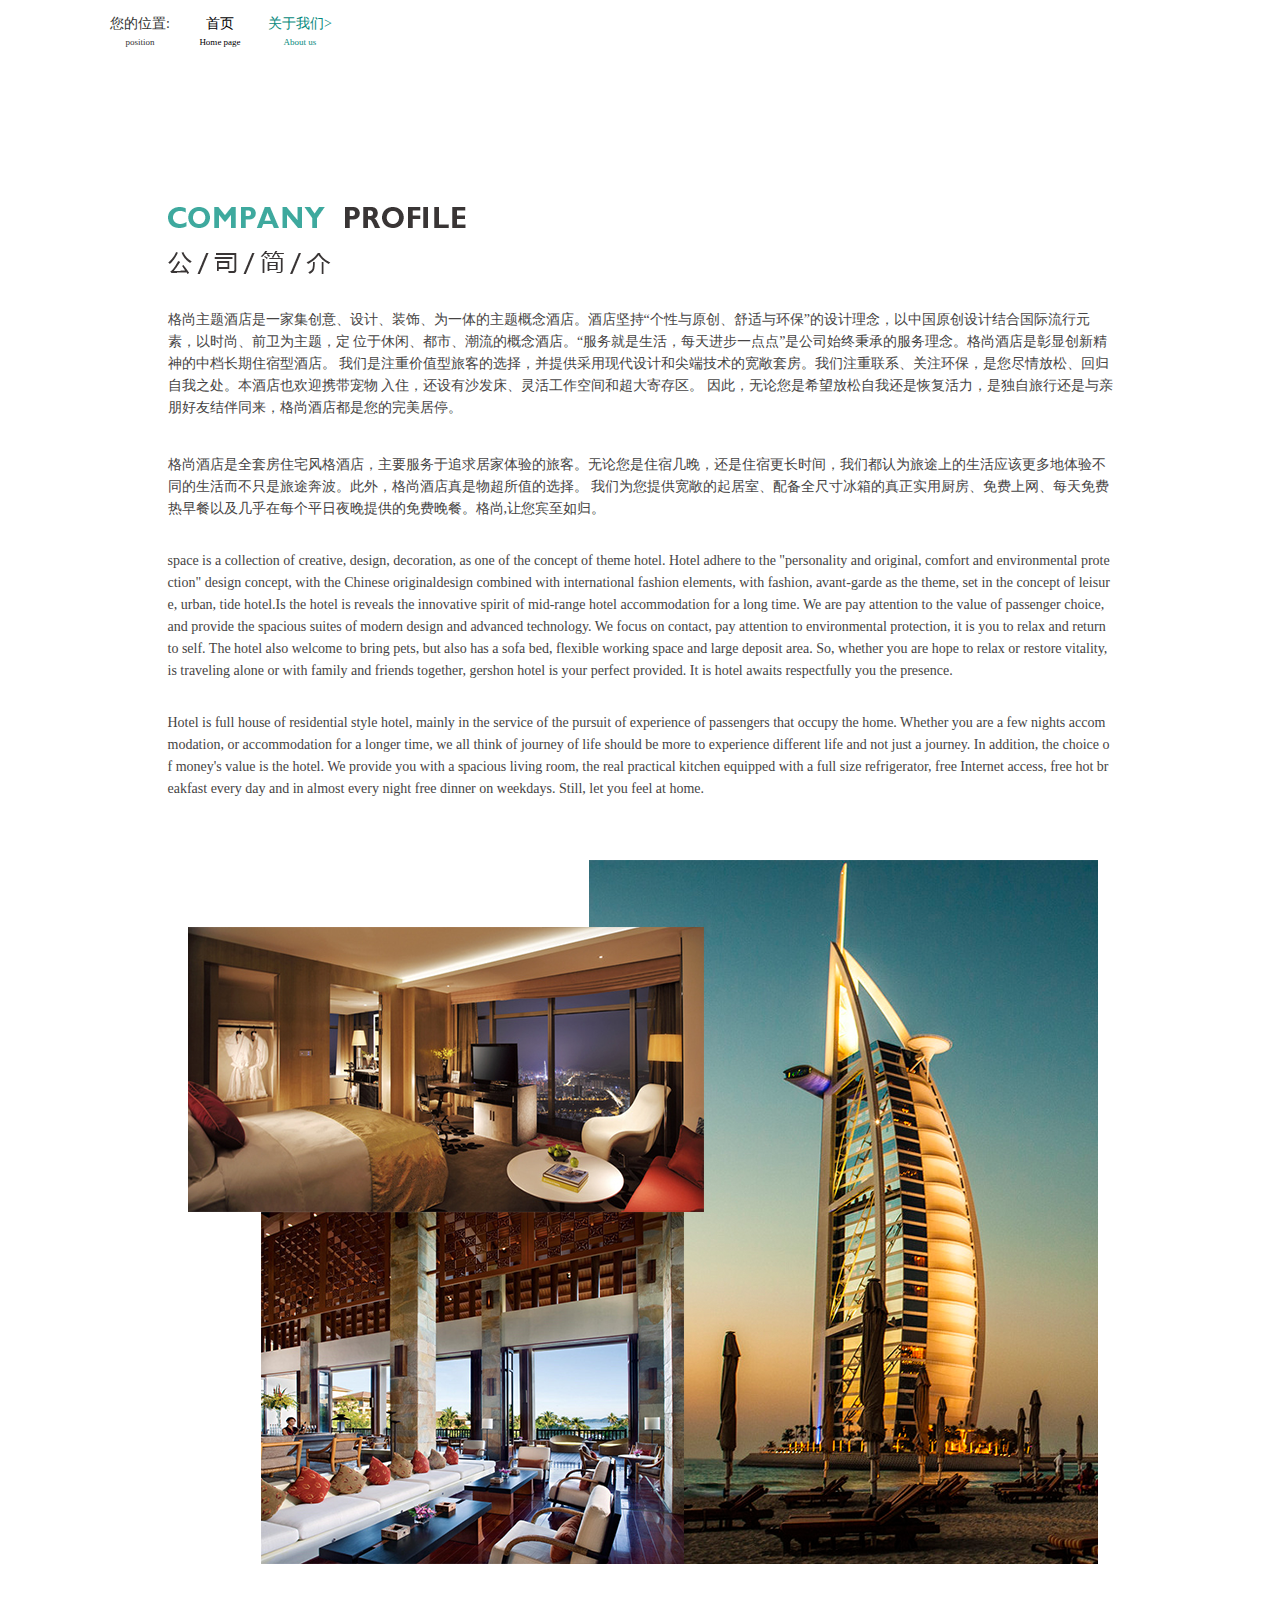
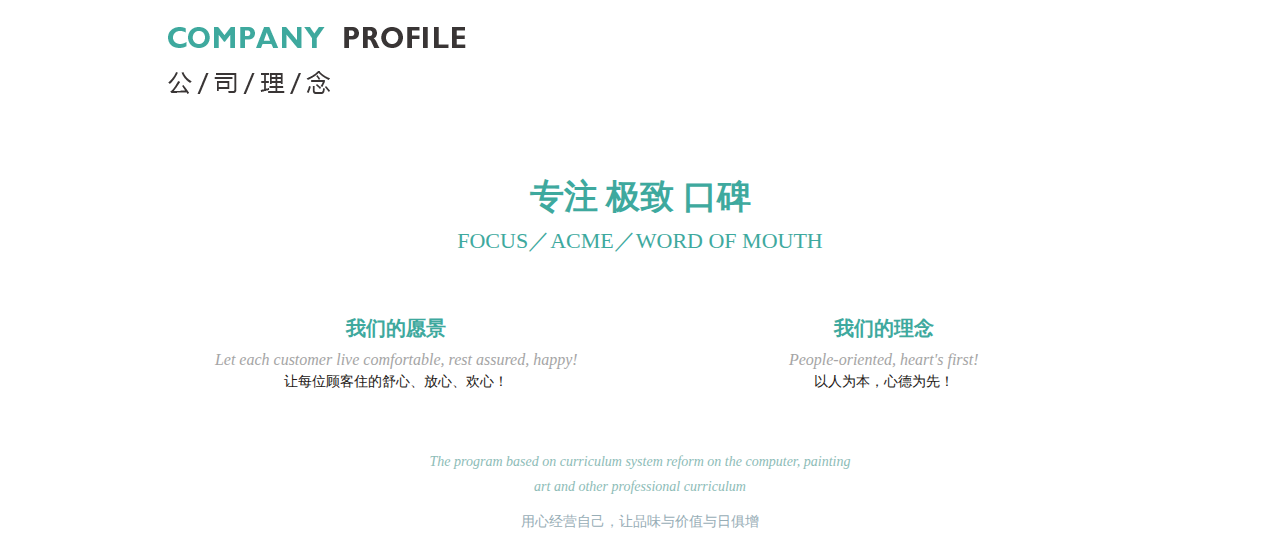
==== about.html @ 6a8d9f25 "about" ====
<!DOCTYPE html>
<html>
	<head>
		<meta charset="UTF-8">
		<title></title>
		<meta name="viewport" content="width=device-width,initial-scale=1,minimum-scale=1,maximum-scale=1,user-scalable=no" />
		
	</head>
	<script src="js/jquery.js"></script>
	<script src='js/bootstrap.min.js'></script>
	<script src='js/common.js'></script>
	<link rel="stylesheet" href="css/bootstrap.css" />
	<link rel="stylesheet" href="css/common.css" />
	<link rel="stylesheet" href="css/about.css" />
	<link rel="stylesheet" href="css/touch.css" />
	
	<body>
		<div class="container">
			<div class="row">
				<div class="g_top col-xs-12 col-lg-12">
					<img src="img/g_about_03.png" alt=""/>
					<ul class="g_nav">
						<li>
							<h1>您的位置:</h1>
							<p>position</p>
						</li>
						<li>
							<a href="">
								<h1>首页</h1>
								<p>Home page</p>
							</a>
							
						</li>
						<li>
							<a href="">
								<h1>关于我们&gt;</h1>
								<p>About us</p>
							</a>
						</li>
					</ul>
				</div>
			</div>
			<div class="row">
				<div class="col-xs-12 col-md-10 col-md-push-1">
					<div class="g_imgtop">
						<img src="img/g_about1_03.png" alt="" />
					</div>
				</div>
			</div>
			<div class="row">
				<div class="col-xs-12 col-md-10 col-md-push-1">
					<div class="g_imghead">
						<img src="img/g_touch_07.png" alt="" />
					</div>
				</div>
			</div>
			<div class="row">
				<div class="col-xs-12 col-md-10 col-md-push-1">
					<div class="g_p">
						<p>格尚主题酒店是一家集创意、设计、装饰、为一体的主题概念酒店。酒店坚持“个性与原创、舒适与环保”的设计理念，以中国原创设计结合国际流行元素，以时尚、前卫为主题，定 位于休闲、都市、潮流的概念酒店。“服务就是生活，每天进步一点点”是公司始终秉承的服务理念。格尚酒店是彰显创新精神的中档长期住宿型酒店。 我们是注重价值型旅客的选择，并提供采用现代设计和尖端技术的宽敞套房。我们注重联系、关注环保，是您尽情放松、回归自我之处。本酒店也欢迎携带宠物 入住，还设有沙发床、灵活工作空间和超大寄存区。 因此，无论您是希望放松自我还是恢复活力，是独自旅行还是与亲朋好友结伴同来，格尚酒店都是您的完美居停。</p>
					</div>
				</div>
			</div>
			<div class="row">
				<div class="col-xs-12 col-md-10 col-md-push-1">
					<div class="g_p1">
						<p>格尚酒店是全套房住宅风格酒店，主要服务于追求居家体验的旅客。无论您是住宿几晚，还是住宿更长时间，我们都认为旅途上的生活应该更多地体验不同的生活而不只是旅途奔波。此外，格尚酒店真是物超所值的选择。 我们为您提供宽敞的起居室、配备全尺寸冰箱的真正实用厨房、免费上网、每天免费热早餐以及几乎在每个平日夜晚提供的免费晚餐。格尚,让您宾至如归。</p>
					</div>
				</div>
			</div>
			<div class="row">
				<div class="col-xs-12 col-md-10 col-md-push-1">
					<div class="g_h">
						<h1>space is a collection of creative, design, decoration, as one of the concept of theme hotel. Hotel adhere to the "personality and original, comfort and environmental protection" design concept, with the Chinese originaldesign combined with international fashion elements, with fashion, avant-garde as the theme, set in the concept of leisure, urban, tide hotel.Is the hotel is reveals the innovative spirit of mid-range hotel accommodation for a long time. We are pay attention to the value of passenger choice, and provide the spacious suites of modern design and advanced technology. We focus on contact, pay attention to environmental protection, it is you to relax and return to self. The hotel also welcome to bring pets, but also has a sofa bed, flexible working space and large deposit area. So, whether you are hope to relax or restore vitality, is traveling alone or with family and friends together, gershon hotel is your perfect provided. It is hotel awaits respectfully you the presence.</h1>
					</div>
				</div>
			</div>
			<div class="row">
				<div class="col-xs-12 col-md-10 col-md-push-1">
					<div class="g_h">
						<h1>Hotel is full house of residential style hotel, mainly in the service of the pursuit of experience of passengers that occupy the home. Whether you are a few nights accommodation, or accommodation for a longer time, we all think of journey of life should be more to experience different life and not just a journey. In addition, the choice of money's value is the hotel. We provide you with a spacious living room, the real practical kitchen equipped with a full size refrigerator, free Internet access, free hot breakfast every day and in almost every night free dinner on weekdays. Still, let you feel at home.</h1>
					</div>
				</div>
			</div>
			<!--展示页-->
			<!--<div class="g_lvline"></div>-->
			<div class="row g_display1">
				<div class="col-md-10 col-md-push-1">
					<div class="row g_active">
						<div class="col-md-7 g_tu">
							<div class="g_left">
								<img src="img/g_datouch_03.png" alt="" class="t" />
								<img src="img/g_datouch1_03.png" alt="" class="b" />
							</div>
						</div>
						<div class="col-md-7 col-md-push-5 g_tu1">
							<div class="g_right">
								<img src="img/g_datouch2_03.png" alt="" />
							</div>
						</div>
					</div>
				</div>
			</div>
			<div class="row g_display">
				<div class="col-xs-12 col-md-10 col-md-push-1">
					<div class="row">
						<div class="col-xs-8">
							<div class="g_img1">
								<img src="img/g_touch2_03.png" alt="" />
							</div>
						</div>
					</div>
				</div>
			</div>
			<div class="row g_display">
				<div class="col-xs-10 col-xs-push-2">
					<div class="g_img3">
						<img src="img/g_touchimg_03.png" alt="" />
					</div>
					<div class="g_img2">
						<img src="img/g_touch1_03.png"/>
					</div>
				</div>
			</div>
			
			<!--公司理念-->
			<div class="row">
				<div class="col-xs-12 col-md-10 col-md-push-1">
					<div class="g_imghead">
						<img src="img/g_touch4_03.png" alt="" />
					</div>
				</div>
			</div>
			<div class="row">
				<div class="col-xs-12 col-md-10 col-md-push-1">
					<div class="row">
						<div class="col-xs-12 col-md-12">
							<div class="g_linian">
								<h2>专注  极致  口碑</h2>
								<p>FOCUS／ACME／WORD OF MOUTH</p>
							</div>
						</div>
						<div class="col-xs-12 g_sxian">
							<div class="g_l">
								
							</div>
						</div>
						<div class="col-xs-12 col-md-6">
							<div class="g_dream">
								<h3>我们的愿景</h3>
								<em>Let each customer live comfortable, rest assured, happy!</em>
								<p>让每位顾客住的舒心、放心、欢心！</p>
							</div>
						</div>
						<div class="col-xs-12 col-md-6">
							<div class="g_dream">
								<h3>我们的理念</h3>
								<em>People-oriented, heart's first!</em>
								<p>以人为本，心德为先！</p>
							</div>
						</div>
					</div>
				</div>
			</div>
			<div class="row">
				<div class="col-xs-12 col-md-8 col-md-push-2">
					<div class="g_copy1">
						<em>The program based on curriculum system reform on the computer, painting </em>
						<em>art and other professional curriculum</em>
						<div class="g_text" id="">
							<span>用心经营自己，让品味与价值与日俱增</span>
						</div>
					</div>
				</div>
			</div>	
			<div class="row">
				<div class="col-xs-12 col-md-8 col-md-push-2">
					<div class="g_shadow">
						<img src="img/g_shadow_03.png" alt="" />
					</div>
				</div>
			</div>
		</div>
	</body>
</html>
---- css/common.css ----
* {
  padding: 0;
  margin: 0;
  list-style: none;
}

.q-head {
  height: auto;
}

.q-head p {
  margin: 0;
  height: auto;
}

.q-header {
  height: 10.9rem;
  background: url(../img/q-header.png) no-repeat;
  background-size: 100%;
  overflow: hidden;
}

.q-header .q-hFont {
  height: 4.54rem;
  background: url(../img/q-nav.png) no-repeat;
  background-size: 100%;
}

.q-header .q-hFont p {
  height: 1.51rem;
  margin: 0;
  overflow: hidden;
}

.q-header .q-hFont p a {
  display: flex;
  flex-wrap: wrap;
  height: 100%;
  color: #a6a6a6;
  font-weight: 500;
  font-size: 0.13rem;
  align-content: center;
  justify-content: center;
}

.q-header .q-hFont p a span {
  display: block;
  width: 100%;
  color: #50af71;
  text-align: center;
  font-weight: bolder;
  font-size: 0.18rem;
}

footer {
  width: 100%;
  height: auto;
  background: #08635a;
  overflow: hidden;
  padding-top: .1rem;
}

footer p {
  height: .5rem;
  line-height: .36rem;
  text-align: center;
  color: #bcc7c6;
}

@media screen and (min-width: 768px) {
  footer {
    height: 0.5rem;
  }
}

.q-headFont {
  position: absolute;
  top: 0;
  left: 1.6rem;
  width: 1.6rem;
  height: 2.59rem;
  background: #fff;
}

.q-headFont > p {
  margin: 0;
  height: .48rem;
  display: flex;
  justify-content: center;
  align-items: center;
}

.q-headFont > p img {
  width: 80%;
  height: .38rem;
}

.q-headFont > div {
  height: 2rem;
  background: url(../img/q-nav.png) no-repeat;
  background-size: 100%;
}

.q-headFont > div p {
  height: .29rem;
  background: url(../img/q-shadow.png) no-repeat;
  background-size: 100%;
  padding-top: .1rem;
}

.q-headFont > div p a {
  display: flex;
  flex-wrap: wrap;
  height: 100%;
  color: #a6a6a6;
  font-weight: 500;
  font-size: 0.08rem;
  align-content: center;
  justify-content: center;
}

.q-headFont > div p a span {
  display: block;
  width: 100%;
  color: #50af71;
  text-align: center;
  font-weight: bolder;
  font-size: 0.09rem;
}
---- css/about.css ----
@charset "UTF-8";
* {
  padding: 0;
  margin: 0;
  list-style: none;
  font-size: 12px;
  font-family: "微软雅黑";
}

a {
  text-decoration: none;
  color: #000;
}

.g_top img {
  margin-top: 20px;
  width: 30px;
  float: left;
}

.g_nav {
  width: 240px;
  height: 53px;
  float: left;
}

.g_nav li {
  float: left;
  height: 53px;
  width: 80px;
}

.g_nav li a {
  display: block;
  width: 100%;
  height: 100%;
}

.g_nav li h1 {
  width: 100%;
  text-align: center;
  line-height: 8px;
  font-size: 14px;
}

.g_nav li p {
  width: 100%;
  text-align: center;
  line-height: 8px;
  font-size: 9px;
}

.g_nav li:nth-child(3) h1 {
  color: #06897c;
}

.g_nav li:nth-child(3) p {
  color: #06897c;
}

.g_imgtop {
  width: 100%;
  height: 143px;
  position: relative;
}

.g_imgtop img {
  width: 306px;
  position: absolute;
  left: 0;
  right: 0;
  top: 0;
  bottom: 0;
  margin: auto;
}

.g_imghead {
  width: 100%;
  height: 114px;
}

.g_imghead img {
  width: 306px;
}

.g_p {
  width: 100%;
  height: auto;
}

.g_p p {
  width: 100%;
  color: #464444;
  font-size: 14px;
  font-family: "微软雅黑";
  font-weight: 500;
  line-height: 22px;
}

.g_p1 {
  width: 100%;
  height: auto;
  margin-top: 25px;
}

.g_p1 p {
  width: 100%;
  color: #464444;
  font-size: 14px;
  font-family: "微软雅黑";
  font-weight: 500;
  line-height: 22px;
}

.g_h {
  width: 100%;
  height: auto;
}

.g_h h1 {
  word-break: break-all;
  width: 100%;
  color: #464444;
  font-size: 14px;
  font-family: "苹方";
  font-weight: 500;
  line-height: 22px;
}

.g_lvline {
  width: 100%;
  height: 132px;
  background: #3ea99e;
}

.g_linian {
  width: 100%;
  height: auto;
  margin-top: 50px;
}

.g_linian h2 {
  width: 100%;
  text-align: center;
  color: #3ea99e;
  font-weight: bold;
  font-size: 34px;
}

.g_linian p {
  width: 100%;
  text-align: center;
  color: #3ea99e;
  font-size: 22px;
  font-family: '苹方';
}

.g_dream {
  width: 100%;
  height: auto;
  margin-top: 50px;
}

.g_dream h3 {
  width: 100%;
  text-align: center;
  color: #3ea99e;
  font-size: 20px;
  font-weight: 600;
}

.g_dream em {
  display: block;
  width: 100%;
  text-align: center;
  color: #a5a5a5;
  font-size: 16px;
  font-family: '苹方';
}

.g_dream p {
  width: 100%;
  text-align: center;
  color: #231815;
  font-size: 14px;
  font-family: "微软雅黑";
}

.g_copy1 {
  margin-top: 50px;
}

.g_display {
  display: none;
}

.g_active {
  margin-top: 50px;
  margin-bottom: 50px;
  width: 100%;
  height: 704px;
  overflow: hidden;
  position: relative;
}

.g_active .g_tu {
  height: 100%;
  float: left;
  position: absolute;
  left: 0;
  top: 0;
}

.g_active .g_tu .t {
  position: absolute;
  right: 0px;
  bottom: 352px;
  z-index: 1;
}

.g_active .g_tu .b {
  position: absolute;
  right: 20px;
  bottom: 0;
  z-index: 1;
}

.g_active .g_tu1 {
  height: 100%;
  float: left;
  position: absolute;
  right: 0;
  top: 0;
}

.g_active .g_tu1 .g_right {
  position: absolute;
  right: 0;
  bottom: 0;
}

.g_active .g_tu1 .g_right img {
  width: 100%;
}

.g_sxian {
  display: none;
}

@media screen and (max-width: 1200px) {
  .g_active {
    margin-top: 0;
    margin-bottom: 50px;
    overflow: hidden;
    position: relative;
  }
  .t {
    width: 100%;
    position: absolute;
    right: -30px !important;
    bottom: 302px !important;
    z-index: 1;
  }
  .b {
    width: 80%;
    position: absolute;
    right: 10px !important;
    bottom: 0;
    z-index: 1;
  }
  .g_right {
    width: 100%;
    position: absolute;
    right: 0;
    bottom: 0;
  }
  .g_right img {
    width: 100%;
  }
}

@media screen and (max-width: 992px) {
  .g_imgtop {
    width: 100%;
    height: 1.7rem;
    position: relative;
    margin-top: 20px;
  }
  .g_imgtop img {
    width: 3.62rem;
    position: absolute;
    left: 0;
    right: 0;
    top: 0;
    bottom: 0;
    margin: auto;
  }
  .g_imghead {
    width: 100%;
    height: 1.14rem;
  }
  .g_imghead img {
    width: 3.5rem;
  }
  .g_linian h2 {
    font-size: 0.34rem;
  }
  .g_linian p {
    font-size: 0.22rem;
  }
  .g_dream h3 {
    font-size: 0.28rem;
  }
  .g_dream em {
    font-size: 0.2rem;
  }
  .g_dream p {
    font-size: 0.18rem;
  }
  .g_display1 {
    display: none;
  }
  .g_display {
    display: block;
  }
  .g_img1 {
    width: 100%;
  }
  .g_img1 img {
    width: 4.72rem;
  }
  .g_img2 {
    width: 30%;
    margin-top: -1.7rem;
    float: right;
  }
  .g_img2 img {
    width: 100%;
  }
  .g_img3 {
    width: 70%;
    float: right;
    margin-top: -1.7rem;
  }
  .g_img3 img {
    width: 100%;
  }
  .g_sxian {
    display: block;
  }
}
---- css/touch.css ----
@charset "UTF-8";
* {
  padding: 0;
  margin: 0;
  list-style: none;
  font-size: 12px;
  font-family: "微软雅黑";
}

a {
  text-decoration: none;
  color: #000;
}

.g_top img {
  margin-top: 20px;
  width: 30px;
  float: left;
}

.g_nav {
  width: 240px;
  height: 53px;
  float: left;
}

.g_nav li {
  float: left;
  height: 53px;
  width: 80px;
}

.g_nav li a {
  display: block;
  width: 100%;
  height: 100%;
}

.g_nav li h1 {
  width: 100%;
  text-align: center;
  line-height: 8px;
  font-size: 14px;
}

.g_nav li p {
  width: 100%;
  text-align: center;
  line-height: 8px;
  font-size: 9px;
}

.g_nav li:nth-child(3) h1 {
  color: #06897c;
}

.g_nav li:nth-child(3) p {
  color: #06897c;
}

.g_imgtop {
  width: 100%;
  height: 132px;
  position: relative;
}

.g_imgtop img {
  width: 282px;
  position: absolute;
  left: 0;
  right: 0;
  bottom: 0;
  top: 0;
  margin: auto;
}

.g_touch a {
  display: block;
  width: 100%;
  height: auto;
}

.g_touch span {
  display: block;
  width: 3px;
  height: 34px;
  background: #4bc460;
  position: absolute;
  display: none;
}

.g_touch span.g_left {
  left: -3px;
  top: 10px;
}

.g_touch span.g_right {
  right: -3px;
  top: 10px;
}

.has-success .form-control {
  border-radius: 0;
  border-color: #6c6c6c;
  color: #6c6c6c;
}

.g_shadow {
  width: 100%;
  display: none;
  text-align: center;
  margin-top: 10px;
}

.g_shadow img {
  width: 5.4rem;
}

@media screen and (min-width: 992px) {
  .g_touch {
    position: relative;
    width: 100%;
    height: auto;
    float: left;
    border: 1px solid #fff;
    box-sizing: border-box;
    margin-top: 20px;
  }
  .g_touch .g_icon {
    text-align: center;
  }
  .g_touch .g_icon img {
    width: 55px;
  }
  .g_touch .g_icon h2 {
    font-size: 12px;
    width: 100%;
    text-align: center;
  }
  .g_line {
    display: none;
  }
  .g_touch:hover {
    border: 1px solid #000;
    box-sizing: border-box;
  }
  .g_touch:hover span {
    display: block;
  }
  .g_map {
    width: 100%;
    margin-top: 50px;
    margin-bottom: 50px;
    position: relative;
    border: 1px solid #88d996;
  }
  .g_map img {
    width: 100%;
  }
  .g_map .g_tell {
    width: 238px;
    height: 45px;
    position: absolute;
    top: -22px;
    left: 50%;
    margin-left: -119px;
    border-radius: 50px;
    border: 2px solid #06897c;
    background: #fff;
  }
  .g_map .g_tell span {
    display: block;
    width: 100%;
    height: 100%;
    text-align: center;
    line-height: 45px;
    font-size: 30px;
    color: #06897c;
  }
  .g_copy {
    width: 100%;
    height: auto;
    overflow: hidden;
  }
  .g_copy .g_text {
    width: 100%;
    height: 21px;
    margin-bottom: 15px;
  }
  .g_copy .g_text span:nth-child(1) {
    display: block;
    color: #97adb6;
    font-size: 15px;
    font-family: 'Arial';
    float: left;
    width: 50%;
    text-align: right;
  }
  .g_copy .g_text span:nth-child(2) {
    display: block;
    font-size: 15px;
    font-family: 'Arial';
    width: 50%;
    float: left;
    text-align: left;
  }
  .g_copy em {
    display: block;
    color: #7b7b7b;
    font-size: 10px;
    font-family: 'Arial';
    width: 100%;
    text-align: center;
    margin: 0;
    margin-bottom: 5px;
  }
  .g_copy1 {
    width: 100%;
    height: auto;
    overflow: hidden;
  }
  .g_copy1 .g_text {
    width: 100%;
    height: 21px;
    margin-bottom: 15px;
  }
  .g_copy1 .g_text span:nth-child(1) {
    display: block;
    color: #97adb6;
    font-size: 14px;
    font-family: '微软雅黑';
    float: left;
    width: 100%;
    text-align: center;
    margin-top: 10px;
  }
  .g_copy1 em {
    display: block;
    color: #8dbcb7;
    font-size: 14px;
    font-family: 'Tahoma';
    width: 100%;
    text-align: center;
    margin: 0;
    margin-bottom: 5px;
  }
  .g_yj {
    width: 100%;
    margin-top: 50px;
    margin-bottom: 20px;
  }
  .g_yj img {
    width: 325px;
  }
  .g_input {
    width: 100%;
  }
  .g_input input {
    height: 38px;
  }
}

@media screen and (max-width: 992px) {
  .g_imgtop {
    width: 100%;
    height: 1.32rem;
    position: relative;
  }
  .g_imgtop img {
    width: 3.6rem;
    position: absolute;
    left: 0;
    right: 0;
    bottom: 0;
    top: 0;
    margin: auto;
  }
  .g_touch {
    position: relative;
    width: 100%;
    height: auto;
    float: left;
    border: 1px solid #fff;
    box-sizing: border-box;
  }
  .g_touch .g_icon {
    text-align: center;
  }
  .g_touch .g_icon img {
    width: 66px;
  }
  .g_touch .g_icon h2 {
    font-size: 18px;
    width: 100%;
    text-align: center;
  }
  .g_line {
    margin-top: 30px;
    margin-bottom: 30px;
    display: block;
    width: 100%;
  }
  .g_line img {
    width: 100%;
  }
  .g_map {
    width: 100%;
    margin-top: 50px;
    margin-bottom: 50px;
    position: relative;
  }
  .g_map img {
    width: 100%;
  }
  .g_map .g_tell {
    width: 3.08rem;
    height: 0.56rem;
    position: absolute;
    top: -0.28rem;
    left: 50%;
    margin-left: -1.54rem;
    border-radius: 50px;
    border: 2px solid #06897c;
    background: #fff;
  }
  .g_map .g_tell span {
    display: block;
    width: 100%;
    height: 100%;
    text-align: center;
    line-height: 0.56rem;
    font-size: 0.3rem;
    color: #06897c;
  }
  .g_copy {
    width: 100%;
    height: auto;
    overflow: hidden;
  }
  .g_copy .g_text {
    width: 100%;
    height: 21px;
    margin-bottom: 15px;
  }
  .g_copy .g_text span:nth-child(1) {
    display: block;
    color: #97adb6;
    font-size: 18px;
    font-family: 'Arial';
    float: left;
    width: 50%;
    text-align: right;
  }
  .g_copy .g_text span:nth-child(2) {
    display: block;
    font-size: 18px;
    font-family: 'Arial';
    width: 50%;
    float: left;
    text-align: left;
  }
  .g_copy em {
    display: block;
    color: #7b7b7b;
    font-size: 14px;
    font-family: 'Arial';
    width: 100%;
    text-align: center;
    margin: 0;
    margin-bottom: 5px;
  }
  .g_copy1 {
    width: 100%;
    height: auto;
    overflow: hidden;
  }
  .g_copy1 .g_text {
    width: 100%;
    height: 21px;
    margin-bottom: 15px;
  }
  .g_copy1 .g_text span:nth-child(1) {
    display: block;
    color: #97adb6;
    font-size: 18px;
    font-family: '微软雅黑';
    float: left;
    width: 100%;
    text-align: center;
    margin-top: 10px;
  }
  .g_copy1 em {
    display: block;
    color: #8dbcb7;
    font-size: 18px;
    font-family: 'Tahoma';
    width: 100%;
    text-align: center;
    margin: 0;
    margin-bottom: 5px;
  }
  .g_yj {
    width: 100%;
    margin-top: 50px;
    margin-bottom: 20px;
  }
  .g_yj img {
    width: 3.25rem;
  }
  .g_input {
    width: 100%;
  }
  .g_input input {
    height: 38px;
  }
  .g_shadow {
    display: block;
  }
}

.g_textarea {
  width: 100%;
  height: 140px;
}

.g_textarea .g_mess {
  width: 100%;
  height: 100%;
  border: 1px solid #6c6c6c;
  resize: none;
}

.g_button {
  width: 100%;
  margin-bottom: 50px;
  margin-top: 20px;
}

.g_button .g_btn {
  width: 1.92rem;
  height: 60px;
  background: #fff;
  border: 1px solid #6c6c6c;
  color: #6c6c6c;
  font-size: 0.16rem;
  text-align: center;
  letter-spacing: 0.05rem;
}
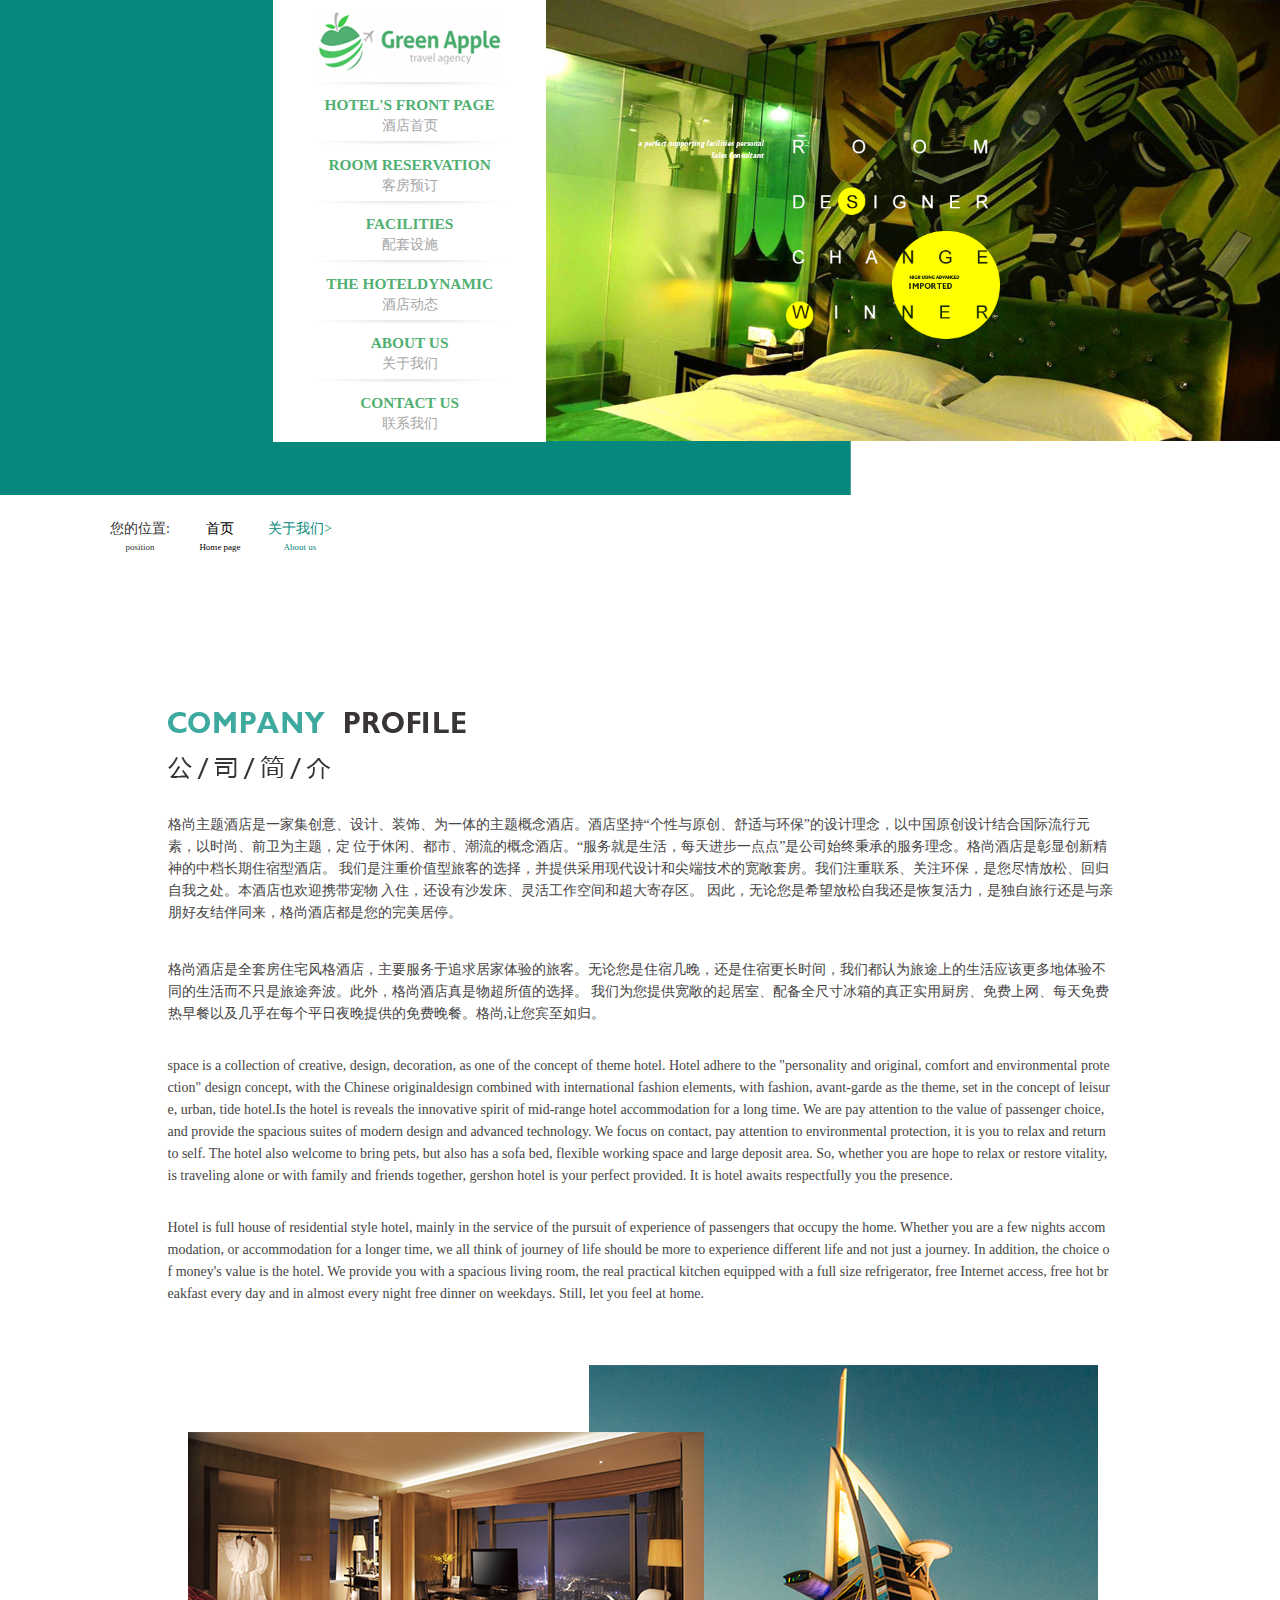
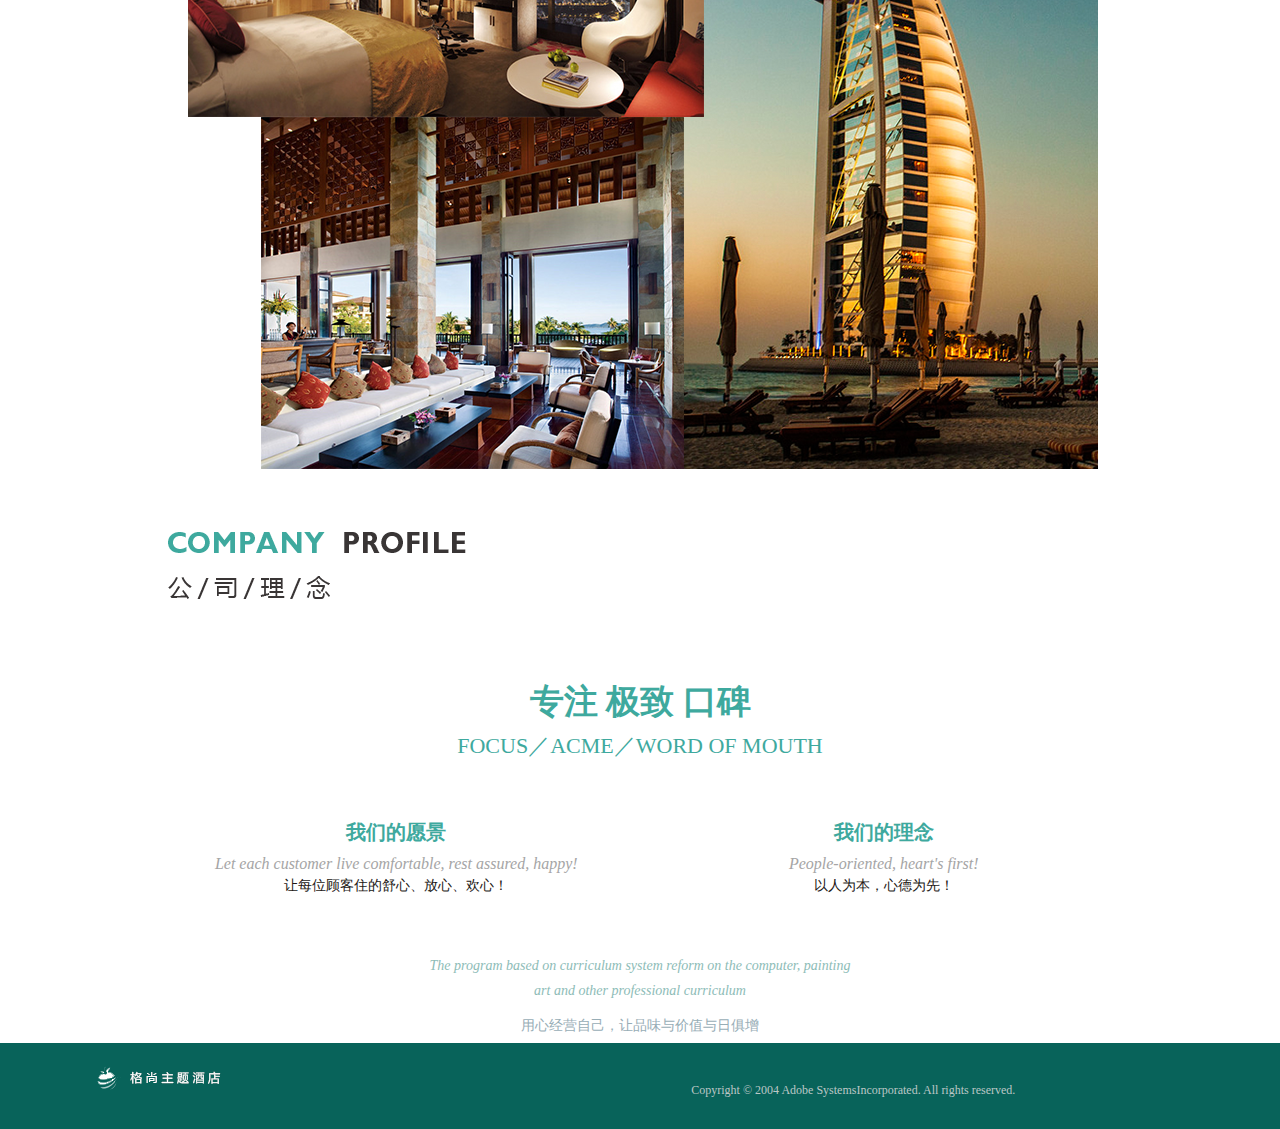
==== commit b957562d: "about的" ====
--- a/about.html
+++ b/about.html
@@ -13,8 +13,99 @@
 	<link rel="stylesheet" href="css/common.css" />
 	<link rel="stylesheet" href="css/about.css" />
 	<link rel="stylesheet" href="css/touch.css" />
-	
 	<body>
+		<header>
+			<p class="hidden-xs">
+				<img class="img-responsive center-block" src="img/head.png" alt="" />	
+				<div class="hidden-xs q-headFont">
+					<p>
+						<img class="col-sm-6 img-responsive center-block"  src="img/q-head.png" alt="" />
+					</p>
+					
+					<div>
+						<p>
+							<a class="col-xs-12" href="javascript:;">
+								<span>HOTEL'S FRONT PAGE</span>
+								酒店首页
+							</a>
+						</p>
+						<p>
+							<a class="col-xs-12" href="javascript:;">
+								<span>ROOM RESERVATION</span>
+								客房预订
+							</a>
+						</p>
+						<p>
+							<a class="col-xs-12" href="javascript:;">
+								<span>FACILITIES</span>
+								配套设施
+							</a>
+						</p>
+						<p>
+							<a class="col-xs-12" href="javascript:;">
+								<span>THE HOTELDYNAMIC</span>
+								酒店动态
+							</a>
+						</p>
+						<p>
+							<a class="col-xs-12" href="javascript:;">
+								<span>ABOUT US</span>
+								关于我们
+							</a>
+						</p>
+						<p>
+							<a class="col-xs-12" href="javascript:;">
+								<span>CONTACT US</span>
+								联系我们
+							</a>
+						</p>
+					</div>
+				</div>
+			</p>
+			<div class="container q-head">
+				<div class="row">
+					<p class="col-xs-12 visible-xs">
+						<img class="col-xs-push-3 col-xs-6 img-responsive center-block" src="img/q-head.png" alt="" />
+					</p>
+				</div>
+			</div>
+			<div class="container q-header visible-xs">
+				<div class="row">
+					<div class="col-xs-push-1 col-xs-10 q-hFont">
+						<p>
+							<a class="col-xs-6" href="javascript:;">
+								<span>hotel's front page</span>
+								酒店首页
+							</a>
+							<a class="col-xs-6" href="javascript:;">
+								<span>The hotel dynamic</span>
+								酒店动态
+							</a>
+						</p>
+						<p>
+							<a class="col-xs-6" href="javascript:;">
+								<span>Room reservation</span>
+								客房预订
+							</a>
+							<a class="col-xs-6" href="javascript:;">
+								<span>About us</span>
+								关于我们
+							</a>
+						</p>
+						<p>
+							<a class="col-xs-6" href="javascript:;">
+								<span>hotel's front page</span>
+								酒店首页
+							</a>
+							<a class="col-xs-6" href="javascript:;">
+								<span>hotel's front page</span>
+								酒店首页
+							</a>
+						</p>
+					</div>
+				</div>
+			</div>
+		</header>
 		<div class="container">
 			<div class="row">
 				<div class="g_top col-xs-12 col-lg-12">
@@ -181,5 +272,13 @@
 				</div>
 			</div>
 		</div>
+		<footer>
+			<div class="col-sm-3 q-head">
+				<img class="img-responsive center-block" src="img/foot-01.png" alt="" />
+			</div>
+			<p class="col-xs-10 col-xs-push-1 col-sm-8">
+				Copyright © 2004 Adobe SystemsIncorporated.<br class="visible-xs"> All rights reserved.
+			</p>
+		</footer>
 	</body>
 </html>
--- a/css/about.css
+++ b/css/about.css
@@ -191,6 +191,8 @@
 }
 
 .g_display {
+  margin-top: 50px;
+  margin-bottom: 50px;
   display: none;
 }
 
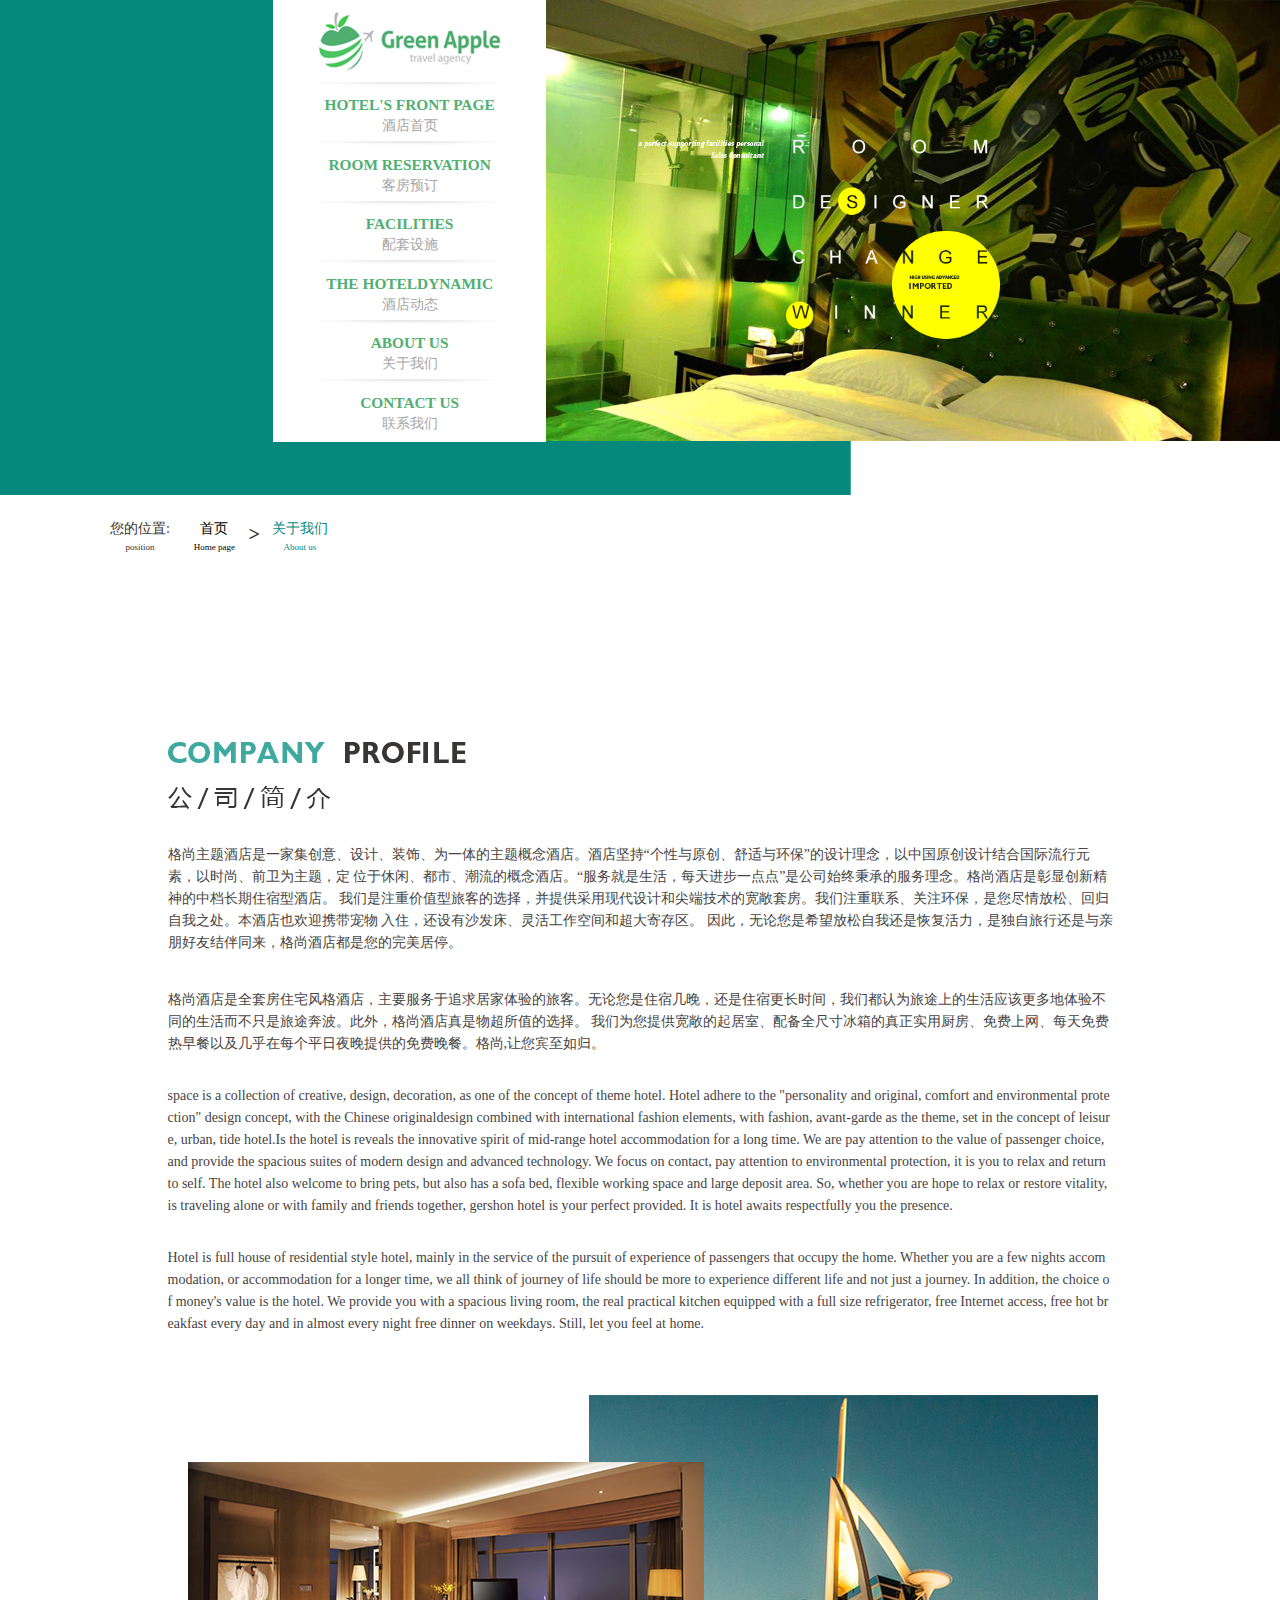
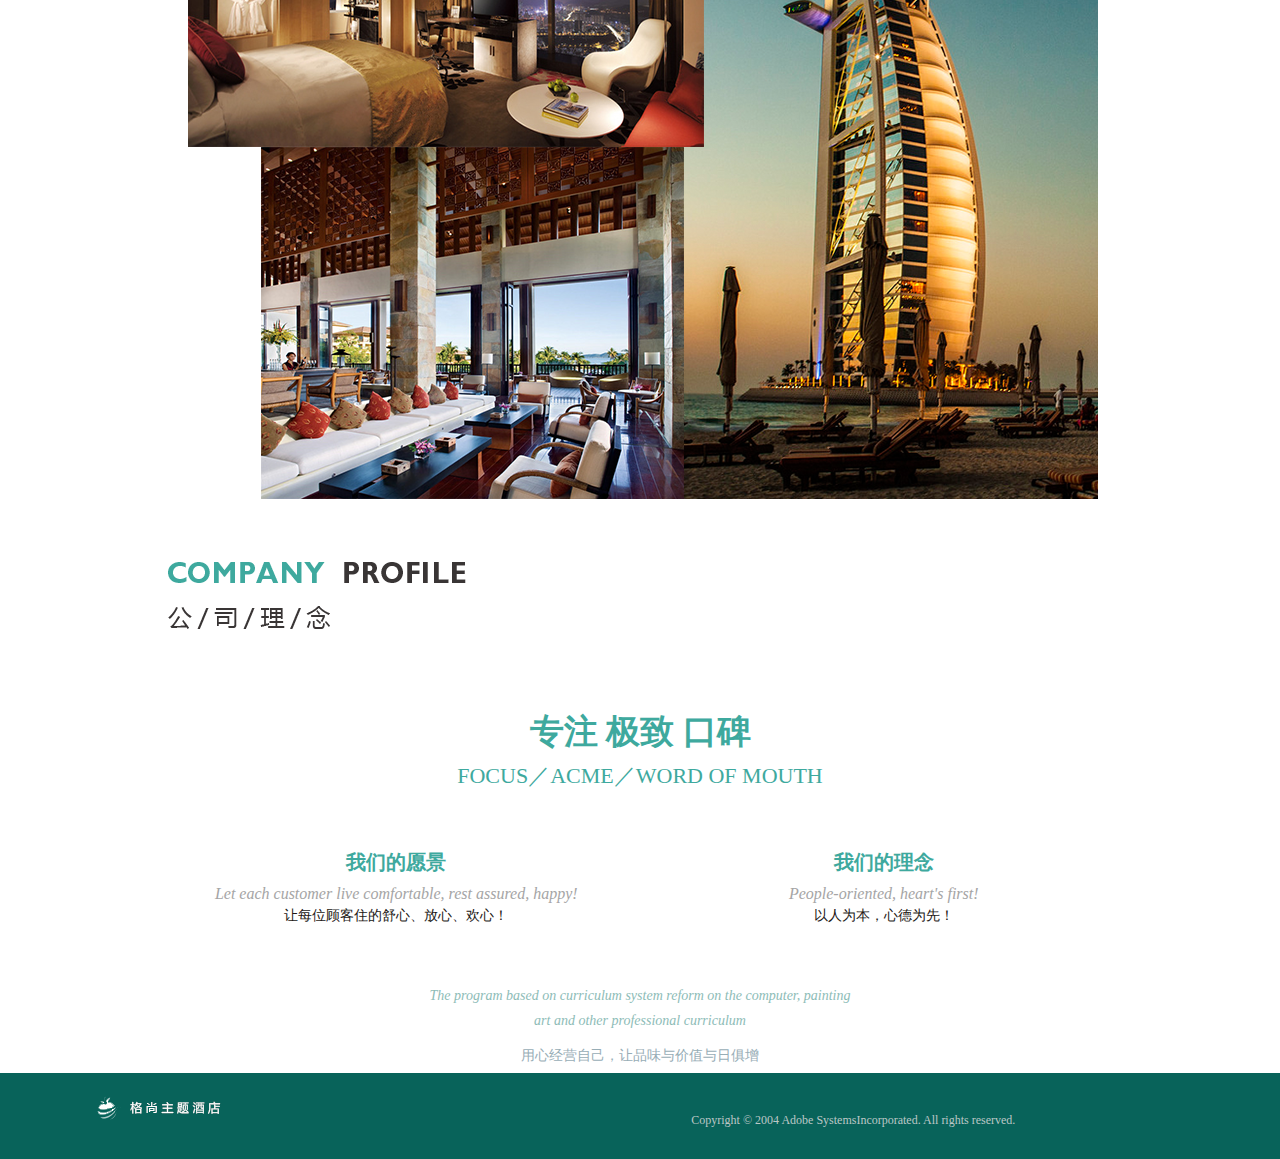
==== commit 1adccc87: "面包屑" ====
--- a/about.html
+++ b/about.html
@@ -124,7 +124,7 @@
 						</li>
 						<li>
 							<a href="">
-								<h1>关于我们&gt;</h1>
+								<h1>关于我们</h1>
 								<p>About us</p>
 							</a>
 						</li>
--- a/css/about.css
+++ b/css/about.css
@@ -48,6 +48,20 @@
   text-align: center;
   line-height: 8px;
   font-size: 9px;
+}
+
+.g_nav li:nth-child(2) {
+  display: flex;
+}
+
+.g_nav li:nth-child(2):after {
+  content: ">";
+  display: block;
+  float: left;
+  margin-top: 15px;
+  font-weight: bold;
+  font-size: 20px;
+  font-family: "宋体";
 }
 
 .g_nav li:nth-child(3) h1 {
--- a/css/touch.css
+++ b/css/touch.css
@@ -50,6 +50,20 @@
   font-size: 9px;
 }
 
+.g_nav li:nth-child(2) {
+  display: flex;
+}
+
+.g_nav li:nth-child(2):after {
+  content: ">";
+  display: block;
+  float: left;
+  margin-top: 15px;
+  font-weight: bold;
+  font-size: 20px;
+  font-family: "宋体";
+}
+
 .g_nav li:nth-child(3) h1 {
   color: #06897c;
 }
@@ -61,6 +75,7 @@
 .g_imgtop {
   width: 100%;
   height: 132px;
+  margin-top: 30px;
   position: relative;
 }
 
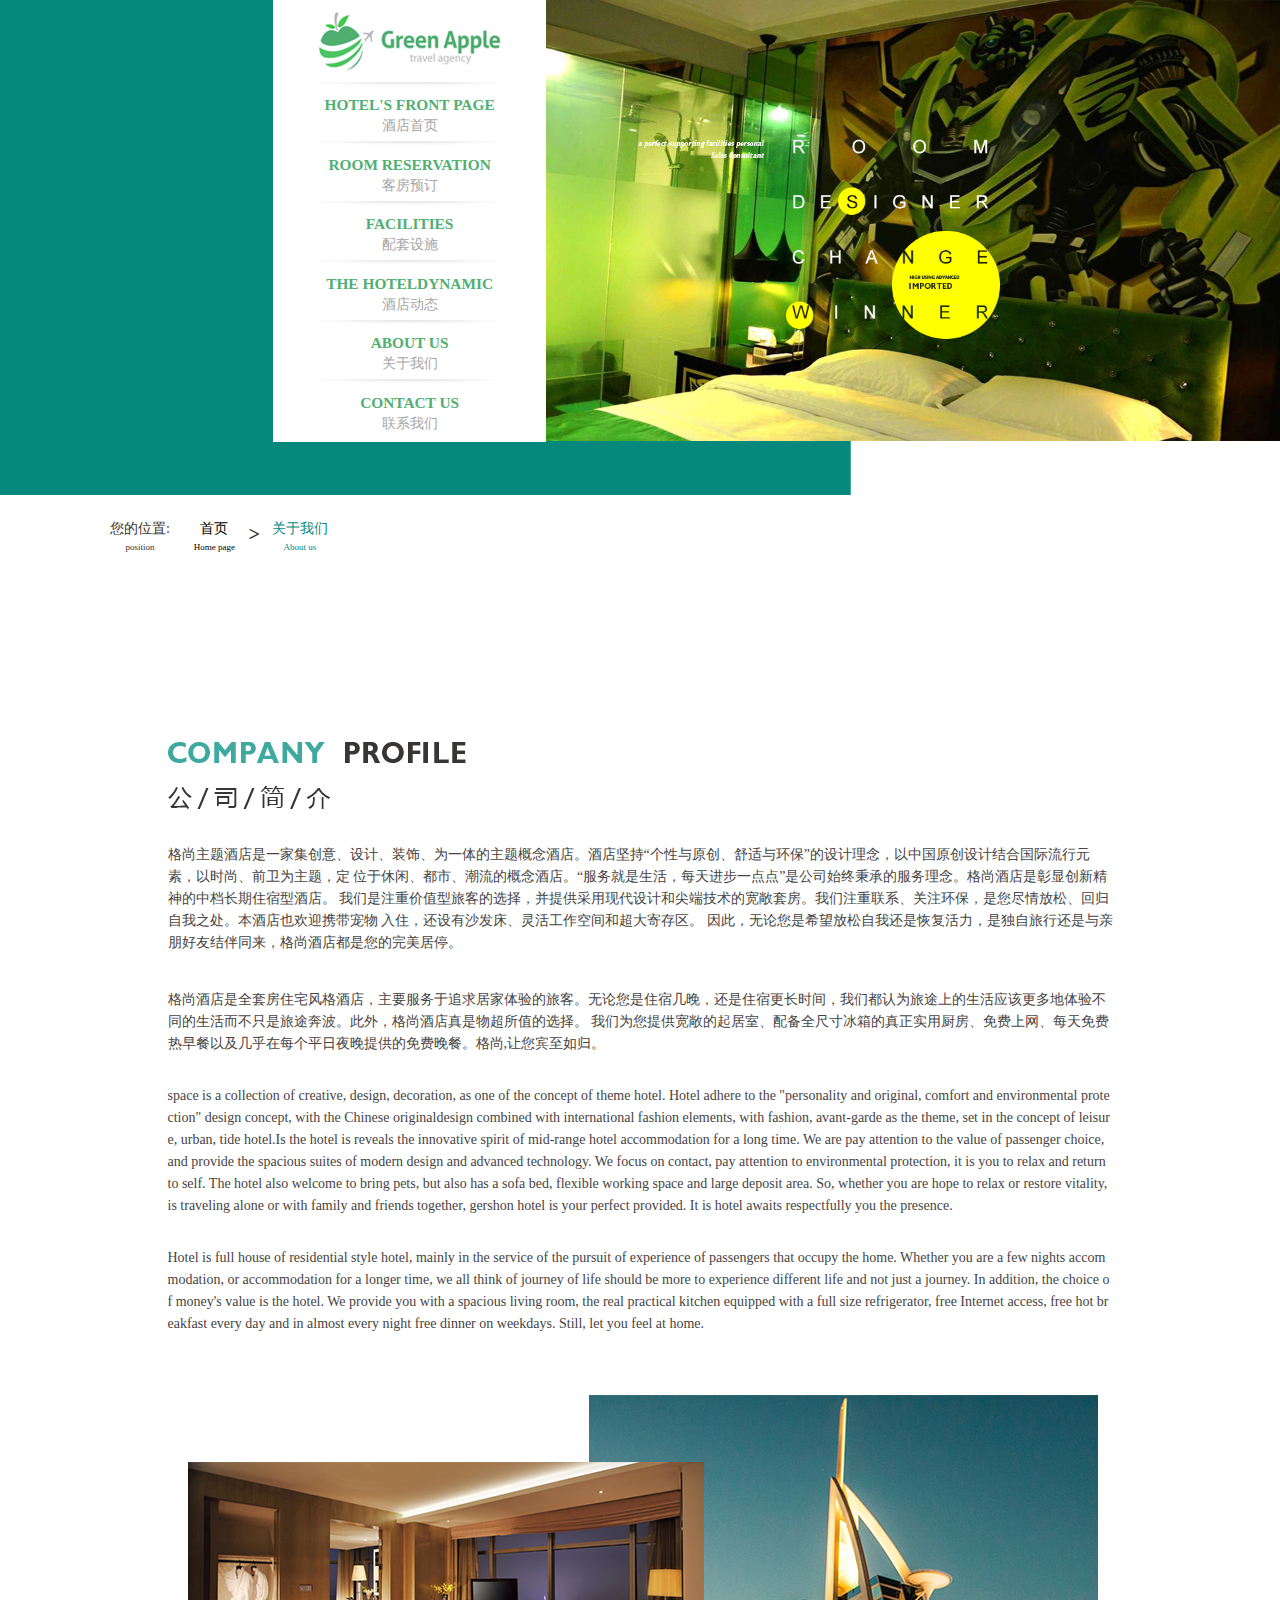
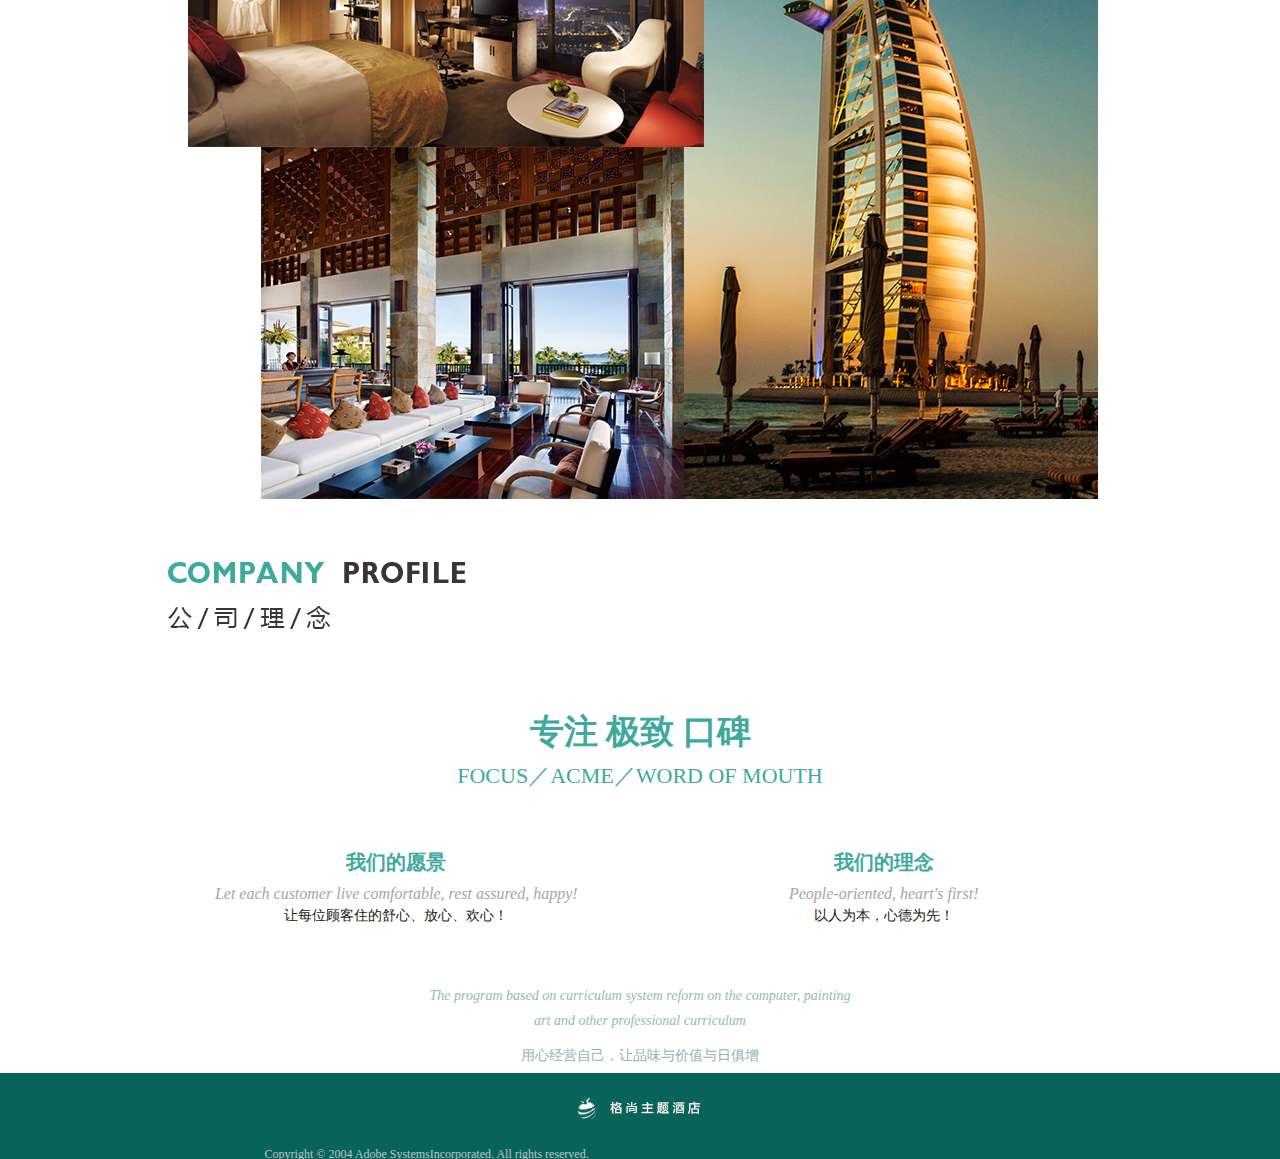
==== commit 3163f682: "'d'" ====
--- a/about.html
+++ b/about.html
@@ -2,9 +2,11 @@
 <html>
 	<head>
 		<meta charset="UTF-8">
-		<title></title>
+		<title>关于我们</title>
+		<link rel="shortcut icon" href="img/Bhead.png">
 		<meta name="viewport" content="width=device-width,initial-scale=1,minimum-scale=1,maximum-scale=1,user-scalable=no" />
-		
+		<link rel="stylesheet" href="css/about.scss">
+
 	</head>
 	<script src="js/jquery.js"></script>
 	<script src='js/bootstrap.min.js'></script>
@@ -21,40 +23,39 @@
 					<p>
 						<img class="col-sm-6 img-responsive center-block"  src="img/q-head.png" alt="" />
 					</p>
-					
 					<div>
 						<p>
-							<a class="col-xs-12" href="javascript:;">
+							<a class="col-xs-12" href="index.html">
 								<span>HOTEL'S FRONT PAGE</span>
 								酒店首页
 							</a>
 						</p>
 						<p>
-							<a class="col-xs-12" href="javascript:;">
+							<a class="col-xs-12" href="c-reserve.html">
 								<span>ROOM RESERVATION</span>
 								客房预订
 							</a>
 						</p>
 						<p>
-							<a class="col-xs-12" href="javascript:;">
+							<a class="col-xs-12" href="facility.html">
 								<span>FACILITIES</span>
 								配套设施
 							</a>
 						</p>
 						<p>
-							<a class="col-xs-12" href="javascript:;">
+							<a class="col-xs-12" href="c-active.html">
 								<span>THE HOTELDYNAMIC</span>
 								酒店动态
 							</a>
 						</p>
 						<p>
-							<a class="col-xs-12" href="javascript:;">
+							<a class="col-xs-12" href="about.html">
 								<span>ABOUT US</span>
 								关于我们
 							</a>
 						</p>
 						<p>
-							<a class="col-xs-12" href="javascript:;">
+							<a class="col-xs-12" href="touch.html">
 								<span>CONTACT US</span>
 								联系我们
 							</a>
@@ -73,33 +74,33 @@
 				<div class="row">
 					<div class="col-xs-push-1 col-xs-10 q-hFont">
 						<p>
-							<a class="col-xs-6" href="javascript:;">
+							<a class="col-xs-6" href="index.html">
 								<span>hotel's front page</span>
 								酒店首页
 							</a>
-							<a class="col-xs-6" href="javascript:;">
+							<a class="col-xs-6" href="c-active.html">
 								<span>The hotel dynamic</span>
 								酒店动态
 							</a>
 						</p>
 						<p>
-							<a class="col-xs-6" href="javascript:;">
+							<a class="col-xs-6" href="c-reserve.html">
 								<span>Room reservation</span>
 								客房预订
 							</a>
-							<a class="col-xs-6" href="javascript:;">
+							<a class="col-xs-6" href="about.html">
 								<span>About us</span>
 								关于我们
 							</a>
 						</p>
 						<p>
-							<a class="col-xs-6" href="javascript:;">
-								<span>hotel's front page</span>
-								酒店首页
-							</a>
-							<a class="col-xs-6" href="javascript:;">
-								<span>hotel's front page</span>
-								酒店首页
+							<a class="col-xs-6" href="facility.html">
+								<span>Facilities</span>
+								配套设施
+							</a>
+							<a class="col-xs-6" href="touch.html">
+								<span>Contact us</span>
+								联系我们
 							</a>
 						</p>
 					</div>
@@ -116,14 +117,14 @@
 							<p>position</p>
 						</li>
 						<li>
-							<a href="">
+							<a href="index.html">
 								<h1>首页</h1>
 								<p>Home page</p>
 							</a>
 							
 						</li>
 						<li>
-							<a href="">
+							<a href="javascript:;">
 								<h1>关于我们</h1>
 								<p>About us</p>
 							</a>
@@ -273,10 +274,10 @@
 			</div>
 		</div>
 		<footer>
-			<div class="col-sm-3 q-head">
+			<div class="col-xs-12 q-head">
 				<img class="img-responsive center-block" src="img/foot-01.png" alt="" />
 			</div>
-			<p class="col-xs-10 col-xs-push-1 col-sm-8">
+			<p class="col-xs-12 col-sm-8">
 				Copyright © 2004 Adobe SystemsIncorporated.<br class="visible-xs"> All rights reserved.
 			</p>
 		</footer>
--- a/css/common.css
+++ b/css/common.css
@@ -23,7 +23,7 @@
 .q-header .q-hFont {
   height: 4.54rem;
   background: url(../img/q-nav.png) no-repeat;
-  background-size: 100%;
+  background-size: 100% 100%;
 }
 
 .q-header .q-hFont p {
@@ -38,7 +38,7 @@
   height: 100%;
   color: #a6a6a6;
   font-weight: 500;
-  font-size: 0.13rem;
+  font-size: 0.34rem;
   align-content: center;
   justify-content: center;
 }
@@ -49,7 +49,7 @@
   color: #50af71;
   text-align: center;
   font-weight: bolder;
-  font-size: 0.18rem;
+  font-size: 0.2rem;
 }
 
 footer {
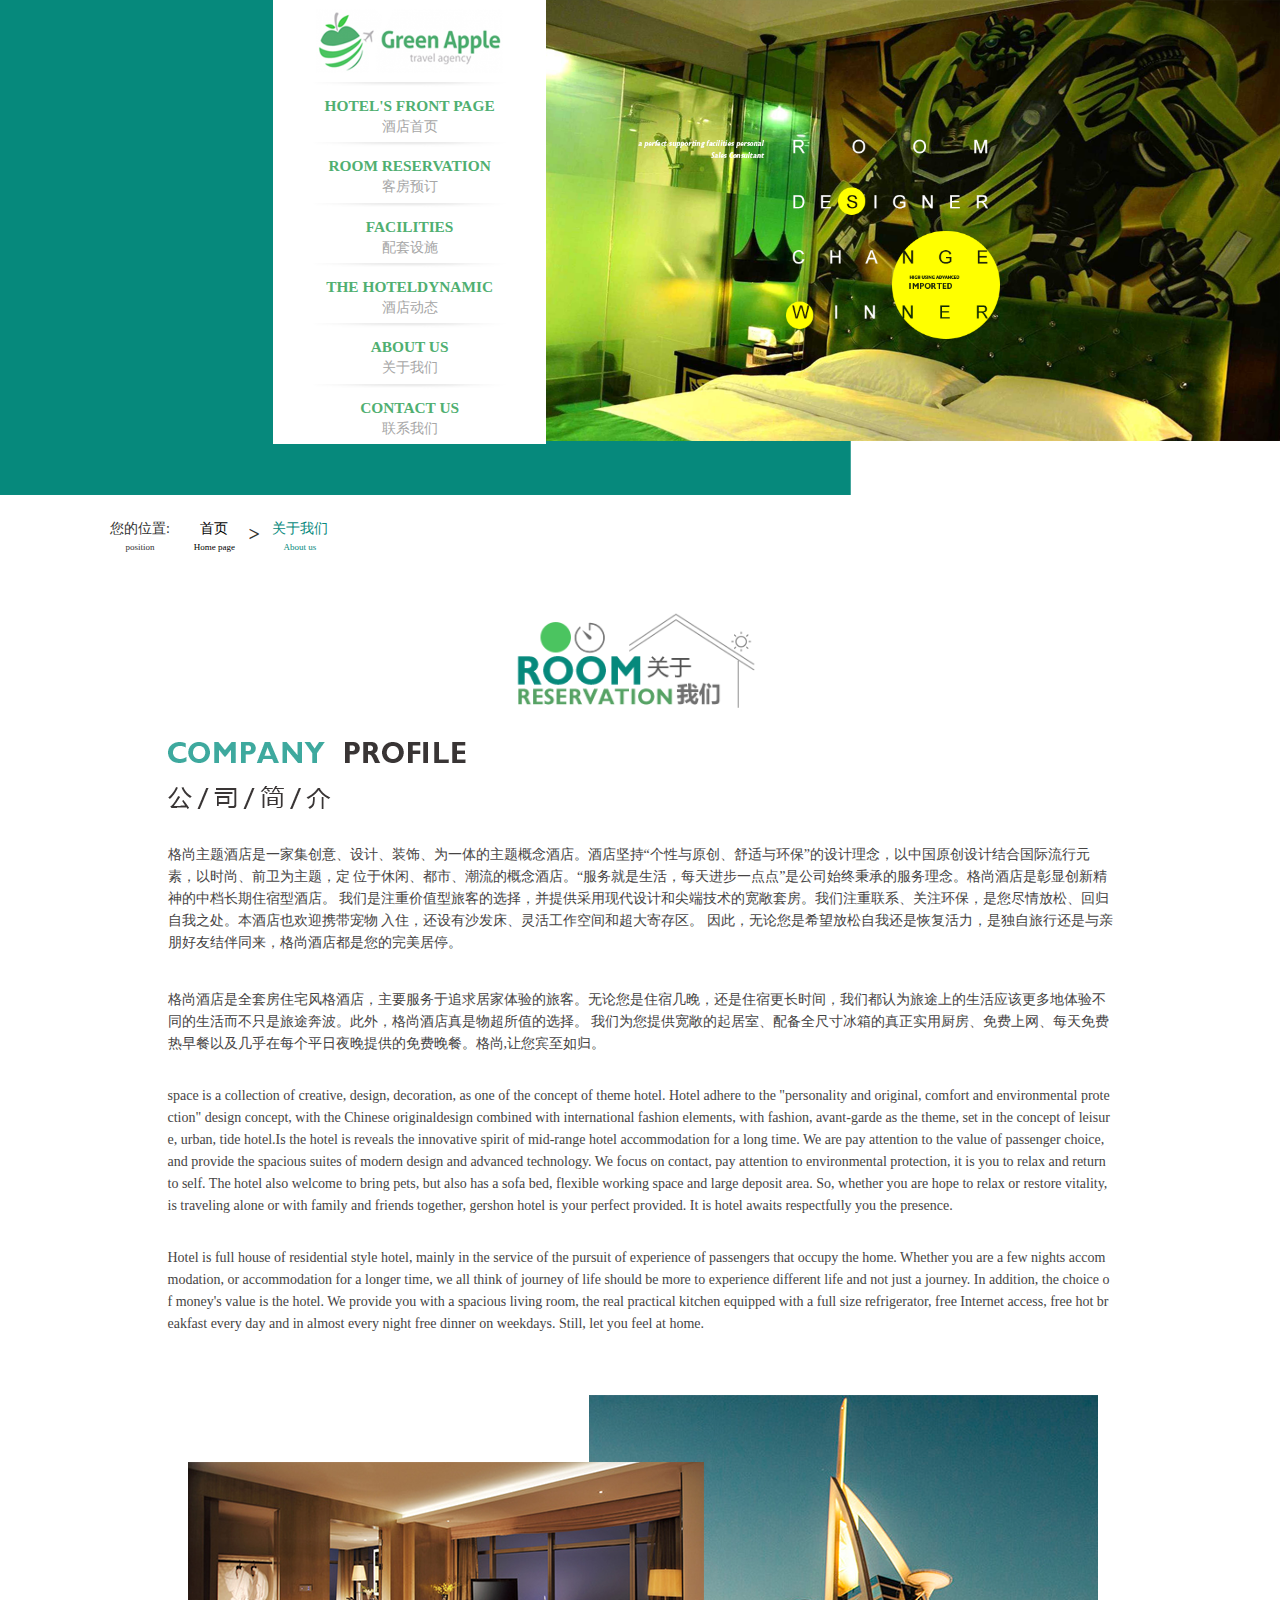
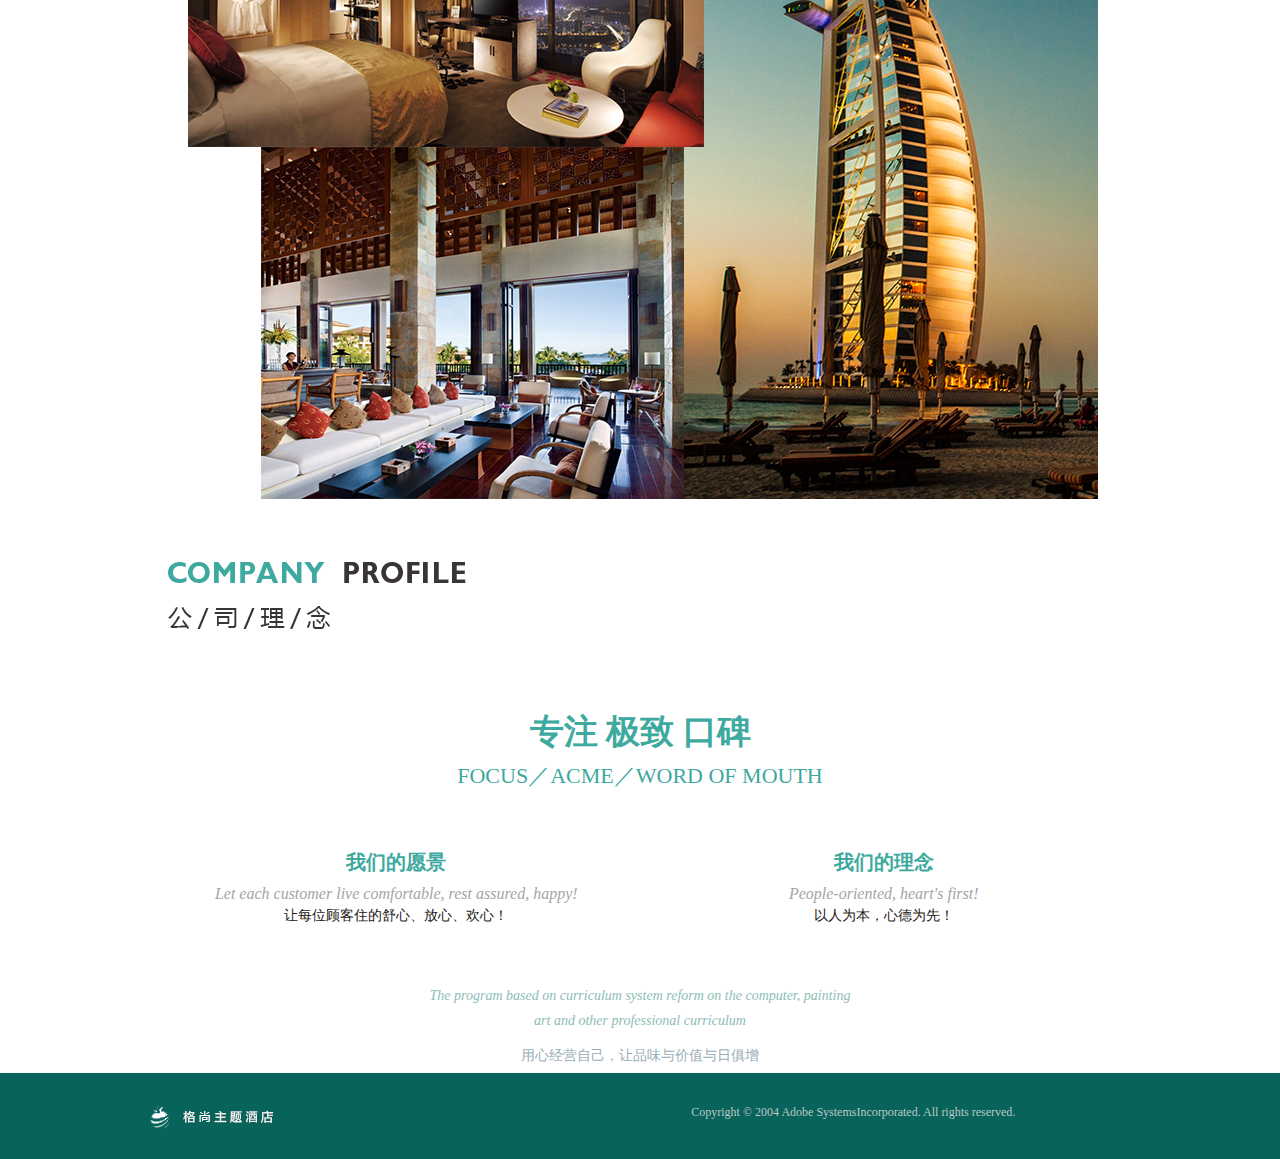
==== commit b35ecd94: "'o'" ====
--- a/about.html
+++ b/about.html
@@ -135,7 +135,7 @@
 			<div class="row">
 				<div class="col-xs-12 col-md-10 col-md-push-1">
 					<div class="g_imgtop">
-						<img src="img/g_about1_03.png" alt="" />
+						<img src="img/g_touch_03.png" alt="" />
 					</div>
 				</div>
 			</div>
@@ -274,7 +274,7 @@
 			</div>
 		</div>
 		<footer>
-			<div class="col-xs-12 q-head">
+			<div class="col-xs-12 col-sm-4 q-head">
 				<img class="img-responsive center-block" src="img/foot-01.png" alt="" />
 			</div>
 			<p class="col-xs-12 col-sm-8">
--- a/css/common.css
+++ b/css/common.css
@@ -14,7 +14,7 @@
 }
 
 .q-header {
-  height: 10.9rem;
+  height: auto;
   background: url(../img/q-header.png) no-repeat;
   background-size: 100%;
   overflow: hidden;
@@ -70,6 +70,15 @@
 @media screen and (min-width: 768px) {
   footer {
     height: 0.5rem;
+    padding: 0;
+    display: flex;
+    align-items: center;
+  }
+  footer .q-contant {
+    margin-top: 2rem;
+  }
+  footer p {
+    line-height: .52rem;
   }
 }
 
@@ -78,7 +87,7 @@
   top: 0;
   left: 1.6rem;
   width: 1.6rem;
-  height: 2.59rem;
+  height: auto;
   background: #fff;
 }
 
@@ -96,13 +105,13 @@
 }
 
 .q-headFont > div {
-  height: 2rem;
+  height: auto;
   background: url(../img/q-nav.png) no-repeat;
   background-size: 100%;
 }
 
 .q-headFont > div p {
-  height: .29rem;
+  height: .295rem;
   background: url(../img/q-shadow.png) no-repeat;
   background-size: 100%;
   padding-top: .1rem;
--- a/css/about.css
+++ b/css/about.css
@@ -261,6 +261,10 @@
 
 .g_sxian {
   display: none;
+}
+
+.g_shadow {
+  margin-bottom: 20px;
 }
 
 @media screen and (max-width: 1200px) {
